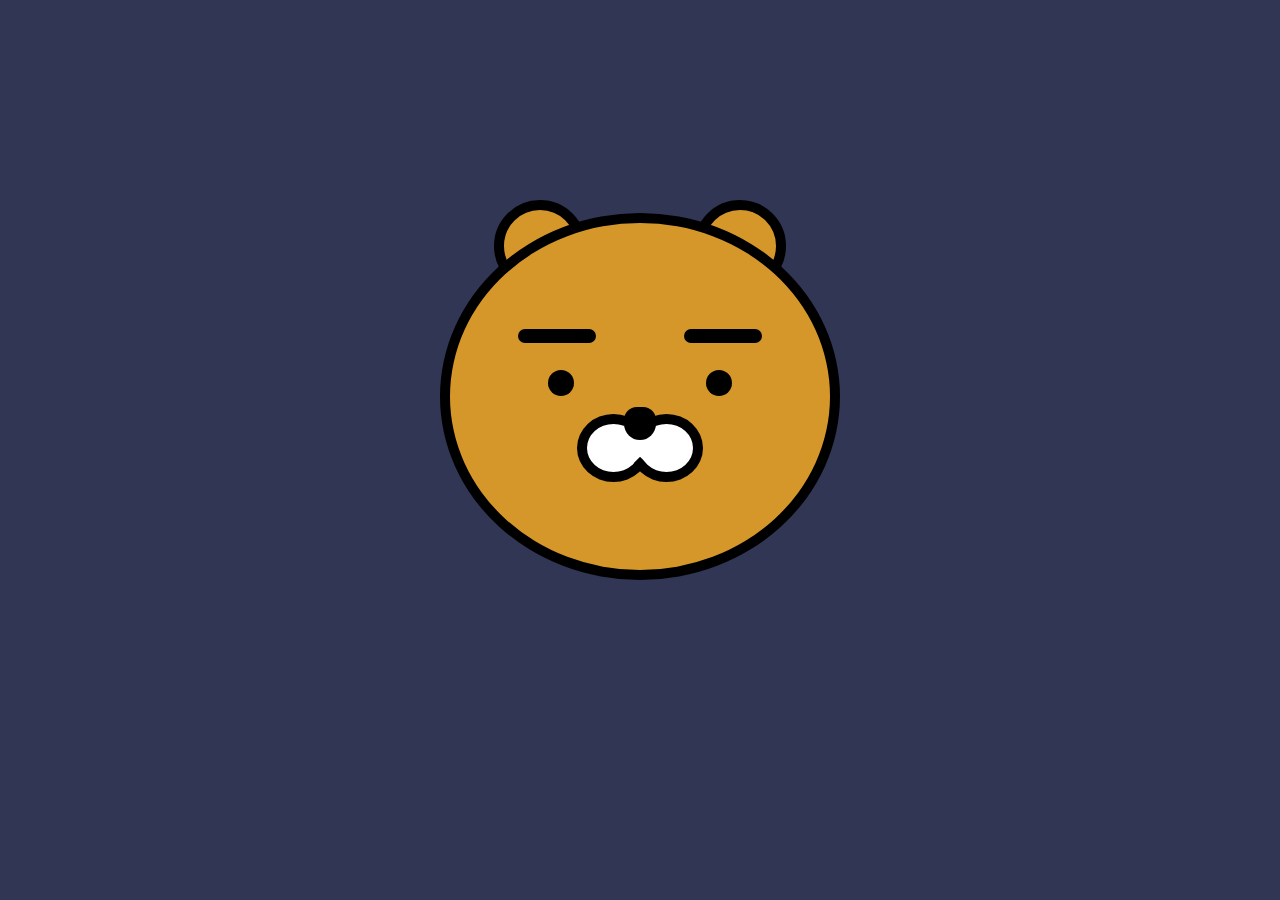
==== 31002/index.html @ 9ec12eee "Add files via upload" ====
<!DOCTYPE html>
<html lang="en">

<head>
    <meta charset="UTF-8">
    <meta name="viewport" content="width=device-width, initial-scale=1.0">
    <title>ryan</title>
    <link rel="stylesheet" href="style.css">
</head>

<body>
<div class="ryan">
    <div class="ear left"></div>
    <div class="ear right"></div>

    <div class="face">
        <div class="eyebrow left"></div>
        <div class="eyebrow right"></div>
        <div class="eye left"></div>
        <div class="eye right"></div>
        <div class="nose"></div>
        <div class="mouth left"></div>
        <div class="mouth right"></div>
    </div>
</div>
</body>

</html>
---- 31002/style.css ----
*,
*::after,
*::before {
    box-sizing: border-box;
}

body {
    background: #313654;
}

.ryan {
    position: relative;
    margin: 200px auto;
    width: 400px;
    height: 380px;
}

.ryan .ear {
    position: absolute;
    top: 0;
    width: 92px;
    height: 92px;
    border: 10px solid #000;
    border-radius: 100%;
    background: #d59729;
}

.ryan .ear.left {
    left: 54px;
}

.ryan .ear.right {
    right: 54px;
}

.ryan .face {
    position: absolute;
    bottom: 0;
    width: 400px;
    height: 367px;
    border-radius: 100%;
    border: 10px solid #000;
    background: #d59729;
}

.ryan .eyebrow {
    position: absolute;
    top: 106px;
    width: 78px;
    height: 14px;
    border-radius: 14px;
    background: #000;
    transition: all 0.2s;
}

.ryan .eyebrow.left {
    left: 68px;
}

.ryan .eyebrow.right {
    right: 68px;
}
.ryan .eye{
    position: absolute;
    top: 147px;
    width: 26px;
    height: 26px;
    border-radius: 100%;
    background: #000;
    transition: all 0.2s;
}
.ryan .eye.left{
    left: 98px;
}
.ryan .eye.right{
    right: 98px;
}
.ryan .nose{
    position: absolute;
    top: 184px;
    left: 50%;
    margin-left: -16px;
    width: 32px;
    height: 33px;
    border-radius: 80% 80% 100% 100%;
    background: #000;
    z-index: 2;
}
.ryan .mouth{
    position: absolute;
    top: 191px;
    width: 73px;
    height: 68px;
    border: 10px solid #000;
    border-radius: 100%;
    background: #fff;
}
.ryan .mouth.left{
    left: 127px;

}
.ryan .mouth.right{
    right: 127px;
}
.ryan .mouth::before{
    content: "";
    position: absolute;
    top: 2px;
    width: 30px;
    height: 33px;
    background: #fff;
    -webkit-transform: rotate(-45deg);
    transform: rotate(-45deg);
    z-index: 1;
}
.ryan .mouth.left::before{
    left: 29px;

}
.ryan .mouth.right::before{
    right: 31px;
}
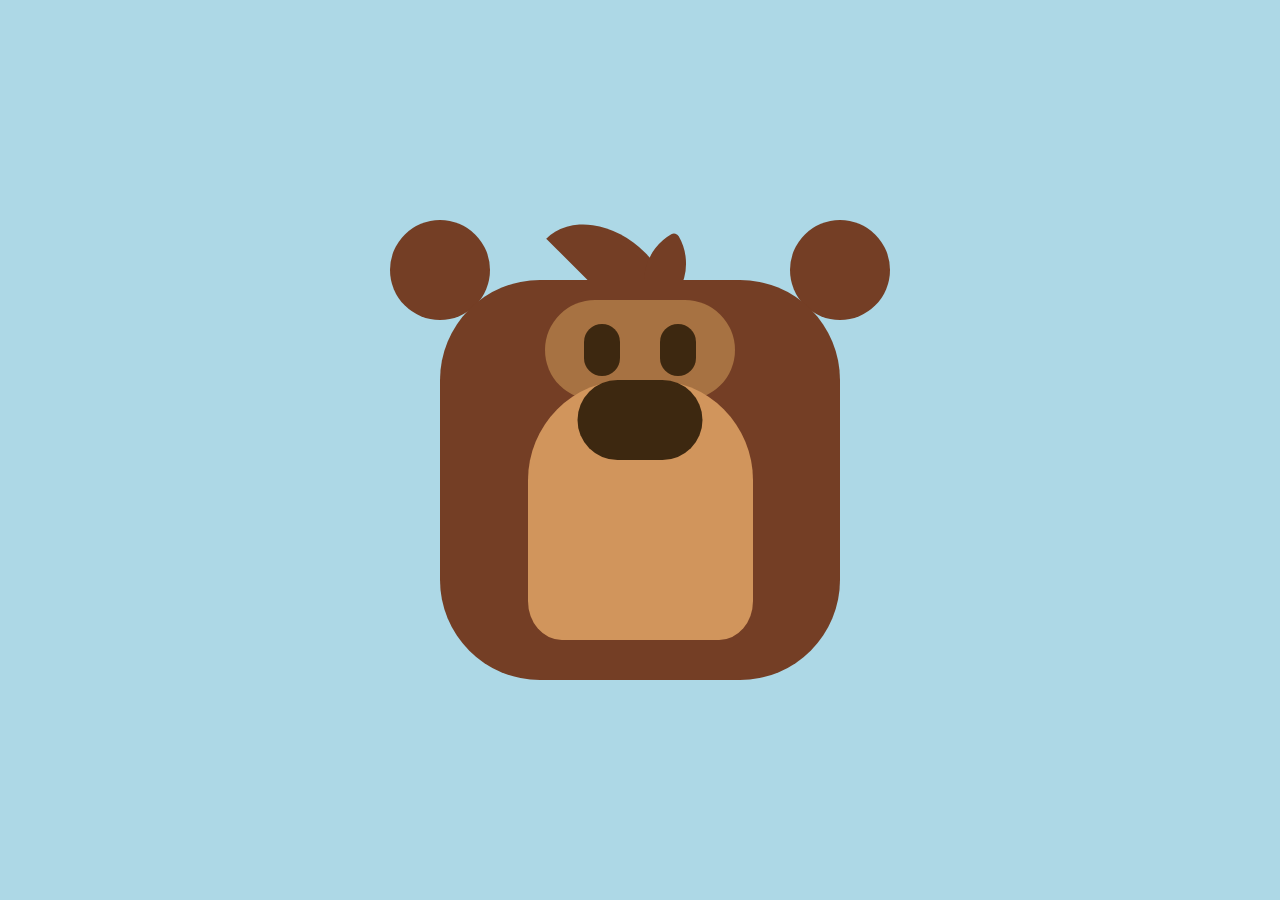
==== commit 9bbb0b67: "Add files via upload" ====
--- a/31002/index.html
+++ b/31002/index.html
@@ -1,28 +1,19 @@
 <!DOCTYPE html>
 <html lang="en">
-
 <head>
     <meta charset="UTF-8">
     <meta name="viewport" content="width=device-width, initial-scale=1.0">
-    <title>ryan</title>
+    <title>Document</title>
     <link rel="stylesheet" href="style.css">
 </head>
-
 <body>
-<div class="ryan">
-    <div class="ear left"></div>
-    <div class="ear right"></div>
-
-    <div class="face">
-        <div class="eyebrow left"></div>
-        <div class="eyebrow right"></div>
-        <div class="eye left"></div>
-        <div class="eye right"></div>
-        <div class="nose"></div>
-        <div class="mouth left"></div>
-        <div class="mouth right"></div>
+    <div class="container">
+        <div class="ears"></div>
+        <div class="head">
+            <div class="eyes"></div>
+            <div class="nose"></div>
+        </div>
+        <div class="fur"></div>
     </div>
-</div>
 </body>
-
 </html>--- a/31002/style.css
+++ b/31002/style.css
@@ -1,122 +1,107 @@
-*,
-*::after,
-*::before {
+*, *::before, *::after{
+    margin: 0;
+    padding: 0;
     box-sizing: border-box;
 }
+:root{
+    --dark: #3d2810;
+    --fur: #743e25;
+    --light: #a77242;
+    --nose: #d1955c;
+}
+body{
+    background-color: lightblue;
+    display: flex;
+    justify-content: center;
+    align-items: center;
+    overflow: hidden;
+    height: 100vh;
+}
+.container{
+    display: flex;
+    flex-direction: column;
+    justify-content: center;
+    align-items: center;
+}
+.container, .head, .eyes, .nose{
+    position: relative;
+}
+.ears::before, .ears::after, .nose::before, .fur::before{
+    content: "";
+    position: absolute;
+}
+.head{
+    background-color: var(--fur);
+    width: 400px;
+    height: 400px;
+    border-radius: 100px;
+    display: flex;
+    flex-direction: column;
+    align-items: center;
+}
+.ears{
+    width: 500px;
+    height: 60px;
+    display: flex;
+    justify-content: space-between;
+    top: 30px;
+}
+.ears::before, .ears::after{
+    width: 100px;
+    height: 100px;
+    background-color: var(--fur);
+    border-radius: 50%;
+}
+.ears::after{
+    right: 0;
+}
+.eyes{
+    width: 190px;
+    height: 100px;
+    background-color: var(--light);
+    border-radius: 100px;
+    top: 20px;
 
-body {
-    background: #313654;
+    display: flex;
+    justify-content: space-evenly;
+    align-items: center;
 }
-
-.ryan {
+.eyes::before, .eyes::after{
+    content: "";
     position: relative;
-    margin: 200px auto;
-    width: 400px;
-    height: 380px;
+    background-color: var(--dark);
+    width: 36px;
+    height: 52px;
+    border-radius: 36px;
 }
-
-.ryan .ear {
+.nose{
+    width: 225px;
+    height: 260px;
+    background-color: var(--nose);
+    border-radius: 100px 100px 15% 15%;
+}
+.nose::before{
+    width: 125px;
+    height: 80px;
+    border-radius: 120px;
+    background-color: var(--dark);
+    left: 50%;
+    transform: translate(-50%);
+}
+.fur{
     position: absolute;
     top: 0;
-    width: 92px;
-    height: 92px;
-    border: 10px solid #000;
-    border-radius: 100%;
-    background: #d59729;
+    background-color: var(--fur);
+    width: 160px;
+    height: 60px;
+    border-radius: 50%/100% 100% 0 0;
+    transform: translate(-10%,40%) rotate(45deg);
+    z-index: -1;
 }
-
-.ryan .ear.left {
-    left: 54px;
-}
-
-.ryan .ear.right {
-    right: 54px;
-}
-
-.ryan .face {
-    position: absolute;
-    bottom: 0;
-    width: 400px;
-    height: 367px;
-    border-radius: 100%;
-    border: 10px solid #000;
-    background: #d59729;
-}
-
-.ryan .eyebrow {
-    position: absolute;
-    top: 106px;
-    width: 78px;
-    height: 14px;
-    border-radius: 14px;
-    background: #000;
-    transition: all 0.2s;
-}
-
-.ryan .eyebrow.left {
-    left: 68px;
-}
-
-.ryan .eyebrow.right {
-    right: 68px;
-}
-.ryan .eye{
-    position: absolute;
-    top: 147px;
-    width: 26px;
-    height: 26px;
-    border-radius: 100%;
-    background: #000;
-    transition: all 0.2s;
-}
-.ryan .eye.left{
-    left: 98px;
-}
-.ryan .eye.right{
-    right: 98px;
-}
-.ryan .nose{
-    position: absolute;
-    top: 184px;
-    left: 50%;
-    margin-left: -16px;
-    width: 32px;
-    height: 33px;
-    border-radius: 80% 80% 100% 100%;
-    background: #000;
-    z-index: 2;
-}
-.ryan .mouth{
-    position: absolute;
-    top: 191px;
-    width: 73px;
-    height: 68px;
-    border: 10px solid #000;
-    border-radius: 100%;
-    background: #fff;
-}
-.ryan .mouth.left{
-    left: 127px;
-
-}
-.ryan .mouth.right{
-    right: 127px;
-}
-.ryan .mouth::before{
-    content: "";
-    position: absolute;
-    top: 2px;
-    width: 30px;
-    height: 33px;
-    background: #fff;
-    -webkit-transform: rotate(-45deg);
-    transform: rotate(-45deg);
-    z-index: 1;
-}
-.ryan .mouth.left::before{
-    left: 29px;
-
-}
-.ryan .mouth.right::before{
-    right: 31px;
+.fur::before{
+    background-color: var(--fur);
+    width: 60px;
+    height: 60px;
+    border-radius: 10% 100%;
+    transform: translate(130%,-50%) rotate(15deg);
 }